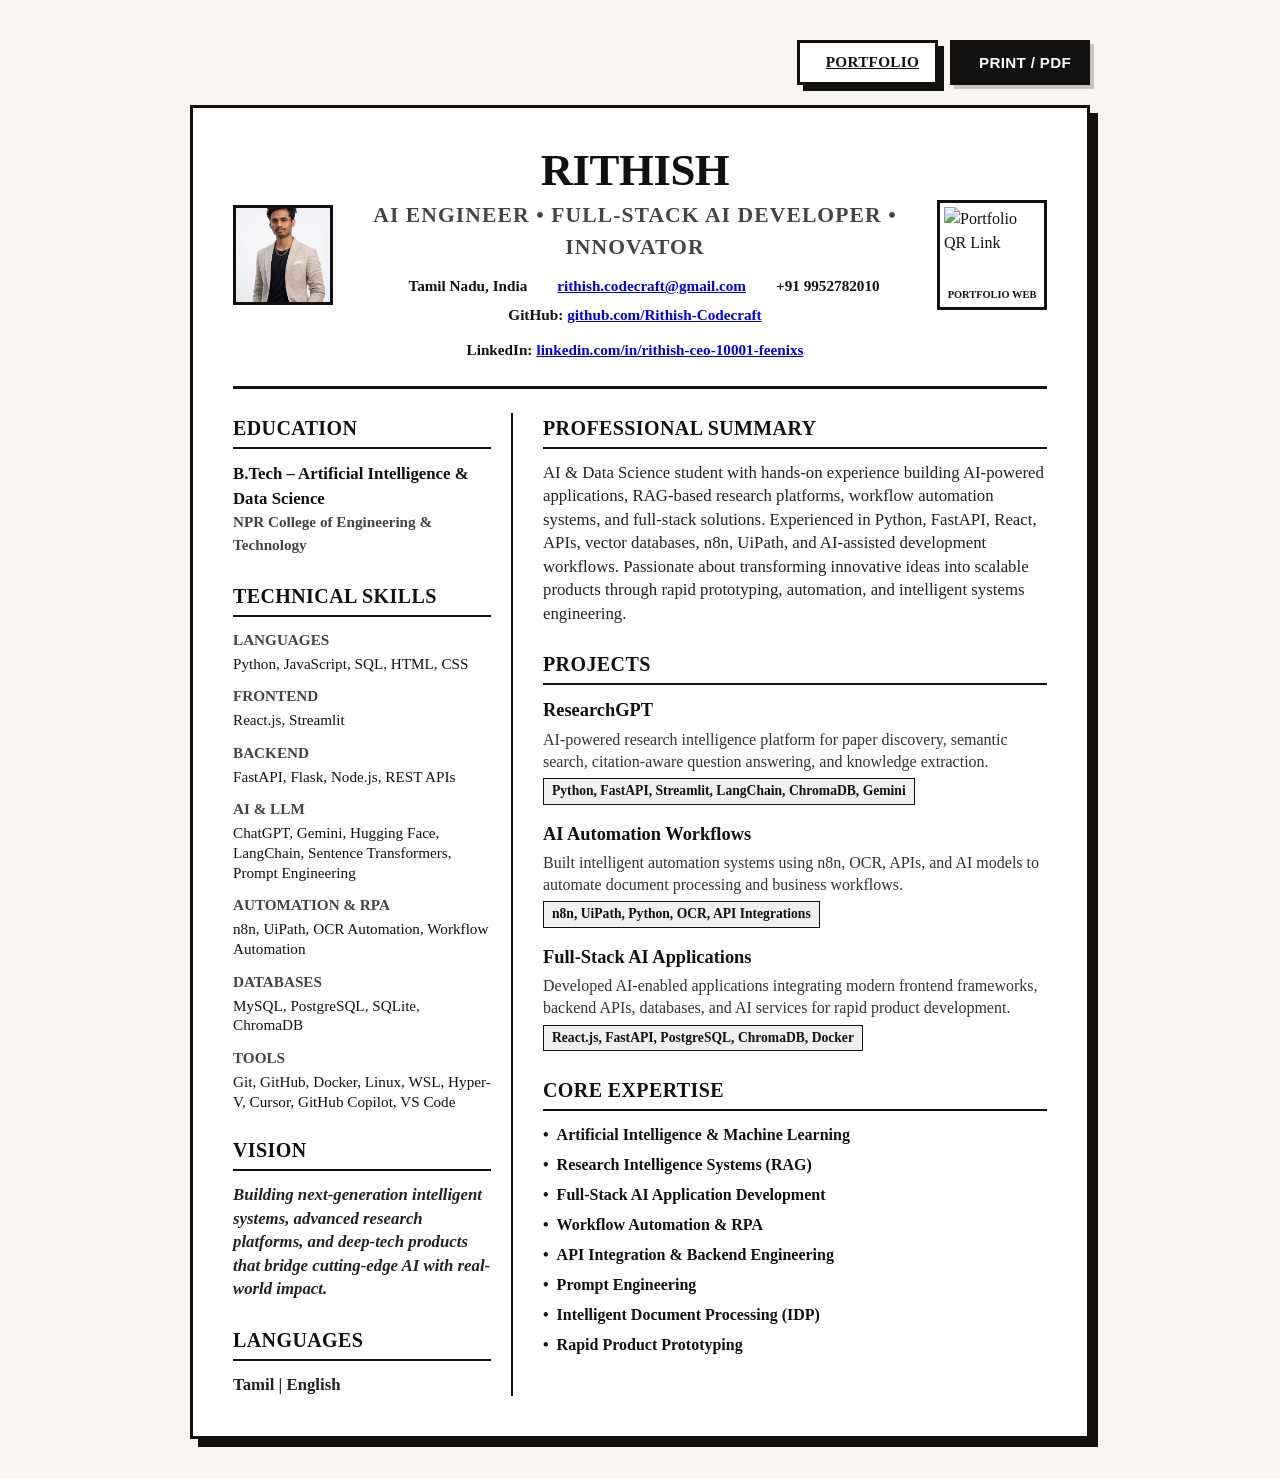
==== resume.html @ 2e0fb639 "Create resume.html with profile photo and QR code and link it in the navbar" ====
<!DOCTYPE html>
<html lang="en">
<head>
    <meta charset="UTF-8">
    <meta name="viewport" content="width=device-width, initial-scale=1.0">
    <title>Rithish | Professional Resume</title>
    <!-- Google Fonts -->
    <link rel="preconnect" href="https://fonts.googleapis.com">
    <link rel="preconnect" href="https://fonts.gstatic.com" crossorigin>
    <link href="https://fonts.googleapis.com/css2?family=Outfit:wght@300;400;500;600;700;800&family=Plus+Jakarta+Sans:wght@300;400;500;600;700&display=swap" rel="stylesheet">
    <!-- Stylesheet Link -->
    <link rel="stylesheet" href="styles.css">
    <!-- Lucide Icons -->
    <script src="https://unpkg.com/lucide@latest"></script>
    <style>
        /* Resume Page Specific Styles */
        body {
            background-color: #f7f6f3;
            color: #111111;
            font-family: 'Times New Roman', Times, Georgia, serif;
            padding: 40px 20px;
        }

        .resume-page-container {
            max-width: 900px;
            margin: 0 auto;
            background: #ffffff;
            border: 3px solid #111111;
            padding: 40px;
            box-shadow: 8px 8px 0px #111111;
        }

        /* Print Button Floating */
        .print-btn-container {
            max-width: 900px;
            margin: 0 auto 20px auto;
            display: flex;
            justify-content: flex-end;
            gap: 12px;
        }

        /* Header Layout */
        .resume-header {
            display: grid;
            grid-template-columns: 100px 1fr 110px;
            gap: 24px;
            align-items: center;
            border-bottom: 3px solid #111111;
            padding-bottom: 24px;
            margin-bottom: 24px;
        }

        .resume-photo-wrapper {
            width: 100px;
            height: 100px;
            border: 3px solid #111111;
            overflow: hidden;
        }

        .resume-photo {
            width: 100%;
            height: 100%;
            object-fit: cover;
        }

        .resume-intro {
            text-align: center;
        }

        .resume-name {
            font-size: 2.8rem;
            font-weight: 800;
            text-transform: uppercase;
            line-height: 1;
            margin-bottom: 6px;
            letter-spacing: -0.01em;
        }

        .resume-title {
            font-size: 1.35rem;
            font-weight: 700;
            color: #444444;
            text-transform: uppercase;
            margin-bottom: 12px;
            letter-spacing: 0.05em;
        }

        .resume-meta {
            display: flex;
            flex-wrap: wrap;
            justify-content: center;
            gap: 12px;
            font-size: 0.95rem;
            font-weight: 700;
        }

        .resume-meta span {
            display: inline-flex;
            align-items: center;
            gap: 4px;
        }

        .resume-qr-wrapper {
            width: 110px;
            height: 110px;
            border: 3px solid #111111;
            padding: 4px;
            background: #ffffff;
            display: flex;
            align-items: center;
            justify-content: center;
            flex-direction: column;
        }

        .resume-qr {
            width: 100%;
            height: 100%;
            object-fit: contain;
        }

        .qr-label {
            font-size: 0.65rem;
            font-weight: 800;
            text-transform: uppercase;
            margin-top: 2px;
            text-align: center;
        }

        /* Two Column Layout */
        .resume-grid {
            display: grid;
            grid-template-columns: 280px 1fr;
            gap: 30px;
        }

        .resume-left-col {
            border-right: 2px solid #111111;
            padding-right: 20px;
        }

        .resume-section {
            margin-bottom: 24px;
        }

        .resume-section-title {
            font-size: 1.25rem;
            font-weight: 800;
            text-transform: uppercase;
            border-bottom: 2px solid #111111;
            padding-bottom: 4px;
            margin-bottom: 12px;
            letter-spacing: 0.02em;
        }

        /* Summary & Projects */
        .summary-text {
            font-size: 1.05rem;
            line-height: 1.4;
            color: #222222;
        }

        .project-item {
            margin-bottom: 16px;
        }

        .project-item-title {
            font-size: 1.15rem;
            font-weight: 800;
            margin-bottom: 4px;
        }

        .project-item-desc {
            font-size: 1rem;
            line-height: 1.35;
            color: #333333;
            margin-bottom: 6px;
        }

        .project-item-tech {
            font-size: 0.85rem;
            font-weight: 700;
            background: #f0f0f0;
            border: 1px solid #111111;
            padding: 2px 8px;
            display: inline-block;
        }

        /* Lists */
        .skill-group {
            margin-bottom: 12px;
        }

        .skill-group-name {
            font-weight: 800;
            font-size: 0.95rem;
            text-transform: uppercase;
            color: #444444;
            margin-bottom: 2px;
        }

        .skill-group-items {
            font-size: 0.95rem;
            line-height: 1.3;
        }

        .expertise-list {
            list-style: none;
        }

        .expertise-list li {
            font-size: 1rem;
            font-weight: 700;
            margin-bottom: 6px;
            display: flex;
            align-items: center;
            gap: 8px;
        }

        .expertise-list li::before {
            content: "•";
            font-weight: 800;
        }

        .education-item h4 {
            font-size: 1.05rem;
            font-weight: 800;
        }

        .education-item p {
            font-size: 0.95rem;
            font-weight: 700;
            color: #444444;
        }

        /* Print Media Styles */
        @media print {
            body {
                background: #ffffff;
                padding: 0;
            }

            .resume-page-container {
                border: none;
                box-shadow: none;
                padding: 0;
                max-width: 100%;
            }

            .print-btn-container {
                display: none;
            }
        }

        /* Responsive Layout */
        @media (max-width: 768px) {
            .resume-header {
                grid-template-columns: 1fr;
                text-align: center;
                gap: 16px;
            }

            .resume-photo-wrapper, .resume-qr-wrapper {
                margin: 0 auto;
            }

            .resume-grid {
                grid-template-columns: 1fr;
            }

            .resume-left-col {
                border-right: none;
                border-bottom: 2px solid #111111;
                padding-right: 0;
                padding-bottom: 20px;
            }
        }
    </style>
</head>
<body>
    <!-- Print Navigation -->
    <div class="print-btn-container">
        <a href="index.html" class="btn-secondary" style="font-size: 0.95rem; padding: 8px 16px;"><i data-lucide="arrow-left"></i> Portfolio</a>
        <button onclick="window.print()" class="btn-primary" style="font-size: 0.95rem; padding: 8px 16px;"><i data-lucide="printer"></i> Print / PDF</button>
    </div>

    <!-- Resume Box -->
    <div class="resume-page-container">
        <!-- Header -->
        <header class="resume-header">
            <div class="resume-photo-wrapper">
                <img src="assets/profile.png" alt="Rithish" class="resume-photo">
            </div>
            <div class="resume-intro">
                <h1 class="resume-name">Rithish</h1>
                <div class="resume-title">AI Engineer • Full-Stack AI Developer • Innovator</div>
                <div class="resume-meta">
                    <span><i data-lucide="map-pin" style="width: 14px; height: 14px;"></i> Tamil Nadu, India</span>
                    <span><i data-lucide="mail" style="width: 14px; height: 14px;"></i> <a href="mailto:rithish.codecraft@gmail.com">rithish.codecraft@gmail.com</a></span>
                    <span><i data-lucide="phone" style="width: 14px; height: 14px;"></i> +91 9952782010</span>
                </div>
                <div class="resume-meta" style="margin-top: 6px;">
                    <span>GitHub: <a href="https://github.com/Rithish-Codecraft" target="_blank">github.com/Rithish-Codecraft</a></span>
                    <span>LinkedIn: <a href="https://www.linkedin.com/in/rithish-ceo-10001-feenixs" target="_blank">linkedin.com/in/rithish-ceo-10001-feenixs</a></span>
                </div>
            </div>
            <div class="resume-qr-wrapper">
                <img src="https://api.qrserver.com/v1/create-qr-code/?size=90x90&data=https://rithish-portfolio-beige.vercel.app/" alt="Portfolio QR Link" class="resume-qr">
                <div class="qr-label">Portfolio Web</div>
            </div>
        </header>

        <!-- Two Column Grid -->
        <div class="resume-grid">
            <!-- Left Column -->
            <aside class="resume-left-col">
                <!-- Education -->
                <div class="resume-section">
                    <h3 class="resume-section-title">Education</h3>
                    <div class="education-item">
                        <h4>B.Tech – Artificial Intelligence & Data Science</h4>
                        <p>NPR College of Engineering & Technology</p>
                    </div>
                </div>

                <!-- Skills -->
                <div class="resume-section">
                    <h3 class="resume-section-title">Technical Skills</h3>
                    
                    <div class="skill-group">
                        <div class="skill-group-name">Languages</div>
                        <div class="skill-group-items">Python, JavaScript, SQL, HTML, CSS</div>
                    </div>

                    <div class="skill-group">
                        <div class="skill-group-name">Frontend</div>
                        <div class="skill-group-items">React.js, Streamlit</div>
                    </div>

                    <div class="skill-group">
                        <div class="skill-group-name">Backend</div>
                        <div class="skill-group-items">FastAPI, Flask, Node.js, REST APIs</div>
                    </div>

                    <div class="skill-group">
                        <div class="skill-group-name">AI & LLM</div>
                        <div class="skill-group-items">ChatGPT, Gemini, Hugging Face, LangChain, Sentence Transformers, Prompt Engineering</div>
                    </div>

                    <div class="skill-group">
                        <div class="skill-group-name">Automation & RPA</div>
                        <div class="skill-group-items">n8n, UiPath, OCR Automation, Workflow Automation</div>
                    </div>

                    <div class="skill-group">
                        <div class="skill-group-name">Databases</div>
                        <div class="skill-group-items">MySQL, PostgreSQL, SQLite, ChromaDB</div>
                    </div>

                    <div class="skill-group">
                        <div class="skill-group-name">Tools</div>
                        <div class="skill-group-items">Git, GitHub, Docker, Linux, WSL, Hyper-V, Cursor, GitHub Copilot, VS Code</div>
                    </div>
                </div>

                <!-- Vision -->
                <div class="resume-section">
                    <h3 class="resume-section-title">Vision</h3>
                    <p class="summary-text" style="font-weight: 700; font-style: italic;">
                        Building next-generation intelligent systems, advanced research platforms, and deep-tech products that bridge cutting-edge AI with real-world impact.
                    </p>
                </div>

                <!-- Languages -->
                <div class="resume-section" style="margin-bottom: 0;">
                    <h3 class="resume-section-title">Languages</h3>
                    <p class="summary-text" style="font-weight: 700;">Tamil | English</p>
                </div>
            </aside>

            <!-- Right Column -->
            <main class="resume-right-col">
                <!-- Summary -->
                <div class="resume-section">
                    <h3 class="resume-section-title">Professional Summary</h3>
                    <p class="summary-text">
                        AI & Data Science student with hands-on experience building AI-powered applications, RAG-based research platforms, workflow automation systems, and full-stack solutions. Experienced in Python, FastAPI, React, APIs, vector databases, n8n, UiPath, and AI-assisted development workflows. Passionate about transforming innovative ideas into scalable products through rapid prototyping, automation, and intelligent systems engineering.
                    </p>
                </div>

                <!-- Projects -->
                <div class="resume-section">
                    <h3 class="resume-section-title">Projects</h3>
                    
                    <div class="project-item">
                        <div class="project-item-title">ResearchGPT</div>
                        <p class="project-item-desc">
                            AI-powered research intelligence platform for paper discovery, semantic search, citation-aware question answering, and knowledge extraction.
                        </p>
                        <span class="project-item-tech">Python, FastAPI, Streamlit, LangChain, ChromaDB, Gemini</span>
                    </div>

                    <div class="project-item">
                        <div class="project-item-title">AI Automation Workflows</div>
                        <p class="project-item-desc">
                            Built intelligent automation systems using n8n, OCR, APIs, and AI models to automate document processing and business workflows.
                        </p>
                        <span class="project-item-tech">n8n, UiPath, Python, OCR, API Integrations</span>
                    </div>

                    <div class="project-item" style="margin-bottom: 0;">
                        <div class="project-item-title">Full-Stack AI Applications</div>
                        <p class="project-item-desc">
                            Developed AI-enabled applications integrating modern frontend frameworks, backend APIs, databases, and AI services for rapid product development.
                        </p>
                        <span class="project-item-tech">React.js, FastAPI, PostgreSQL, ChromaDB, Docker</span>
                    </div>
                </div>

                <!-- Core Expertise -->
                <div class="resume-section" style="margin-bottom: 0;">
                    <h3 class="resume-section-title">Core Expertise</h3>
                    <ul class="expertise-list">
                        <li>Artificial Intelligence & Machine Learning</li>
                        <li>Research Intelligence Systems (RAG)</li>
                        <li>Full-Stack AI Application Development</li>
                        <li>Workflow Automation & RPA</li>
                        <li>API Integration & Backend Engineering</li>
                        <li>Prompt Engineering</li>
                        <li>Intelligent Document Processing (IDP)</li>
                        <li>Rapid Product Prototyping</li>
                    </ul>
                </div>
            </main>
        </div>
    </div>

    <script>
        // Initialize Lucide Icons
        lucide.createIcons();
    </script>
</body>
</html>
---- styles.css ----
/* CSS Variables - Light Academic / Neo-Brutalist Theme */
:root {
    --bg-base: #f7f6f3;       /* Soft paper off-white */
    --bg-surface: #ffffff;    /* Pure white panels */
    --border-color: #111111;  /* High contrast black */
    --border-width: 3px;
    
    --primary: #111111;
    --primary-light: #eaeaea;
    --accent: #2563eb;        /* Classic academic blue */
    
    --text-primary: #111111;
    --text-secondary: #222222;
    --text-muted: #555555;
    
    --font-family: 'Times New Roman', Times, Georgia, serif;
    
    --transition-fast: 0.15s ease;
    --transition-smooth: 0.3s cubic-bezier(0.16, 1, 0.3, 1);
    
    --shadow-offset: 6px;
    --shadow-flat: var(--shadow-offset) var(--shadow-offset) 0px var(--border-color);
    --shadow-flat-hover: 9px 9px 0px var(--border-color);
    
    --border-radius: 0px;     /* Sharp corners for authentic neo-brutalist / academic look */
}

/* Reset & Base Styles */
* {
    margin: 0;
    padding: 0;
    box-sizing: border-box;
}

html {
    scroll-behavior: smooth;
    font-size: 16px;
}

body {
    background-color: var(--bg-base);
    color: var(--text-primary);
    font-family: var(--font-family);
    line-height: 1.5;
    overflow-x: hidden;
}

/* Scrollbar styling */
::-webkit-scrollbar {
    width: 12px;
}
::-webkit-scrollbar-track {
    background: var(--bg-base);
    border-left: var(--border-width) solid var(--border-color);
}
::-webkit-scrollbar-thumb {
    background: var(--border-color);
    border: 2px solid var(--bg-base);
}

/* Header Navigation */
.navbar {
    position: fixed;
    top: 0;
    left: 0;
    width: 100%;
    z-index: 100;
    background: var(--bg-surface);
    border-bottom: var(--border-width) solid var(--border-color);
    height: 80px;
    display: flex;
    align-items: center;
}

.nav-container {
    width: 100%;
    max-width: 1200px;
    margin: 0 auto;
    padding: 0 24px;
    display: flex;
    align-items: center;
    justify-content: space-between;
}

.logo {
    font-size: 1.7rem;
    font-weight: 800;
    text-transform: uppercase;
    letter-spacing: -0.02em;
    color: var(--text-primary);
    border: var(--border-width) solid var(--border-color);
    padding: 4px 12px;
    background: var(--bg-surface);
    box-shadow: 3px 3px 0px var(--border-color);
}

.nav-links {
    display: flex;
    align-items: center;
    gap: 24px;
}

.nav-item {
    font-weight: 700;
    font-size: 1.1rem;
    padding: 6px 12px;
    border: 1px solid transparent;
    display: inline-flex;
    align-items: center;
    justify-content: center;
}

.nav-item.nav-icon i {
    width: 20px;
    height: 20px;
}

.nav-item:hover {
    border: var(--border-width) solid var(--border-color);
    background: var(--bg-base);
}

/* Container & Spacing */
.container {
    width: 100%;
    max-width: 1200px;
    margin: 0 auto;
    padding: 0 24px;
}

.section-padding {
    padding: 100px 0;
    border-bottom: var(--border-width) solid var(--border-color);
}

.section-header {
    margin-bottom: 60px;
    border-left: 8px solid var(--border-color);
    padding-left: 20px;
}

.section-tag {
    font-size: 0.9rem;
    font-weight: 700;
    text-transform: uppercase;
    letter-spacing: 0.05em;
    color: var(--text-muted);
    margin-bottom: 4px;
    display: block;
}

.section-title {
    font-size: 2.8rem;
    font-weight: 800;
    line-height: 1.1;
}

.section-subtitle {
    font-size: 1.2rem;
    color: var(--text-muted);
    margin-top: 10px;
}

/* Neo-Brutalist Professional Cards */
.glass-panel {
    background: var(--bg-surface);
    border: var(--border-width) solid var(--border-color);
    border-radius: var(--border-radius);
    padding: 30px;
    box-shadow: var(--shadow-flat);
    transition: var(--transition-fast);
}

.glass-panel:hover {
    transform: translate(-3px, -3px);
    box-shadow: var(--shadow-flat-hover);
}

/* Buttons */
.btn-primary, .btn-secondary, .btn-primary-outline {
    display: inline-flex;
    align-items: center;
    gap: 10px;
    padding: 12px 28px;
    font-size: 1.1rem;
    font-weight: 800;
    text-transform: uppercase;
    letter-spacing: 0.02em;
    cursor: pointer;
    border: var(--border-width) solid var(--border-color);
    border-radius: var(--border-radius);
    transition: var(--transition-fast);
}

.btn-primary {
    background: var(--border-color);
    color: #fff;
    box-shadow: 4px 4px 0px rgba(0,0,0,0.2);
}

.btn-primary:hover {
    background: var(--bg-surface);
    color: var(--text-primary);
    transform: translate(-2px, -2px);
    box-shadow: var(--shadow-flat);
}

.btn-secondary {
    background: var(--bg-surface);
    color: var(--text-primary);
    box-shadow: var(--shadow-flat);
}

.btn-secondary:hover {
    transform: translate(-3px, -3px);
    box-shadow: var(--shadow-flat-hover);
}

.btn-primary-outline {
    background: transparent;
    color: var(--text-primary);
}

.btn-primary-outline:hover {
    background: var(--border-color);
    color: #fff;
}

/* Hero Section */
.hero {
    min-height: 100vh;
    display: flex;
    align-items: center;
    padding-top: 120px;
    padding-bottom: 80px;
    border-bottom: var(--border-width) solid var(--border-color);
}

.hero-container {
    display: grid;
    grid-template-columns: 1.1fr 0.9fr;
    gap: 50px;
    align-items: center;
}

.hero-content {
    display: flex;
    flex-direction: column;
    align-items: flex-start;
}

.badge {
    display: inline-flex;
    align-items: center;
    gap: 8px;
    border: var(--border-width) solid var(--border-color);
    padding: 6px 16px;
    font-size: 0.95rem;
    font-weight: 800;
    background: var(--bg-surface);
    color: var(--text-primary);
    margin-bottom: 24px;
    box-shadow: 3px 3px 0px var(--border-color);
}

.pulse-dot {
    width: 10px;
    height: 10px;
    background: var(--border-color);
}

.hero-title {
    font-size: 4.2rem;
    font-weight: 800;
    line-height: 1.05;
    margin-bottom: 16px;
}

.hero-subtitle {
    font-size: 2rem;
    font-weight: 700;
    color: var(--text-muted);
    margin-bottom: 24px;
}

.hero-description {
    font-size: 1.25rem;
    color: var(--text-secondary);
    margin-bottom: 32px;
}

.hero-tags {
    display: flex;
    flex-wrap: wrap;
    gap: 10px;
    margin-bottom: 36px;
}

.hero-tags span {
    background: var(--bg-surface);
    border: var(--border-width) solid var(--border-color);
    padding: 6px 16px;
    font-size: 0.95rem;
    font-weight: 800;
    color: var(--text-primary);
    box-shadow: 2px 2px 0px var(--border-color);
}

.hero-actions {
    display: flex;
    gap: 16px;
    margin-bottom: 40px;
}

.social-links {
    display: flex;
    gap: 16px;
}

.social-links a {
    width: 48px;
    height: 48px;
    background: var(--bg-surface);
    border: var(--border-width) solid var(--border-color);
    display: flex;
    align-items: center;
    justify-content: center;
    color: var(--text-primary);
    box-shadow: 3px 3px 0px var(--border-color);
}

.social-links a:hover {
    transform: translate(-2px, -2px);
    box-shadow: 5px 5px 0px var(--border-color);
    background: var(--primary-light);
}

.hero-visual {
    display: flex;
    justify-content: center;
    align-items: center;
}

.image-wrapper {
    position: relative;
    width: 330px;
    height: 440px;
    border: var(--border-width) solid var(--border-color);
    box-shadow: var(--shadow-flat);
    background: var(--bg-surface);
}

.profile-img {
    width: 100%;
    height: 100%;
    object-fit: cover;
    display: block;
}

/* About Section */
.about-grid {
    display: grid;
    grid-template-columns: 1.1fr 0.9fr;
    gap: 40px;
    align-items: start;
}

.about-text-card {
    padding: 40px;
}

.about-text-card h3 {
    font-size: 2rem;
    font-weight: 800;
    margin-bottom: 20px;
    border-bottom: 2px solid var(--border-color);
    padding-bottom: 10px;
}

.about-text-card p {
    font-size: 1.15rem;
    color: var(--text-secondary);
    margin-bottom: 20px;
}

.about-stats-grid {
    display: flex;
    flex-direction: column;
    gap: 20px;
}

.stat-card {
    display: flex;
    align-items: center;
    gap: 20px;
}

.stat-icon {
    width: 56px;
    height: 56px;
    background: var(--border-color);
    color: #fff;
    display: flex;
    align-items: center;
    justify-content: center;
    font-size: 1.6rem;
    border: var(--border-width) solid var(--border-color);
}

.stat-info h4 {
    font-size: 1.25rem;
    font-weight: 800;
}

.stat-info p {
    font-size: 1.05rem;
    font-weight: 700;
}

.stat-info .sub-text {
    font-size: 0.9rem;
    color: var(--text-muted);
}

/* Technical Skills Grid */
.skills-grid-all {
    display: grid;
    grid-template-columns: repeat(auto-fill, minmax(280px, 1fr));
    gap: 24px;
}

.skill-card-neo {
    background: var(--bg-surface);
    border: var(--border-width) solid var(--border-color);
    padding: 24px;
    box-shadow: 4px 4px 0px var(--border-color);
    transition: var(--transition-fast);
}

.skill-card-neo:hover {
    transform: translate(-3px, -3px);
    box-shadow: 7px 7px 0px var(--border-color);
}

.skill-card-neo h3 {
    font-size: 1.3rem;
    font-weight: 800;
    border-bottom: 2px solid var(--border-color);
    padding-bottom: 8px;
    margin-bottom: 16px;
    display: flex;
    align-items: center;
    gap: 8px;
}

.skill-card-neo h3 i {
    width: 20px;
    height: 20px;
}

.skill-list-neo {
    display: flex;
    flex-wrap: wrap;
    gap: 8px;
}

.skill-item-neo {
    background: var(--bg-base);
    border: 1px solid var(--border-color);
    padding: 4px 10px;
    font-size: 0.9rem;
    font-weight: 700;
    color: var(--text-primary);
}

/* Projects Section */
.projects-grid {
    display: grid;
    grid-template-columns: repeat(auto-fit, minmax(320px, 1fr));
    gap: 30px;
}

.project-card {
    display: flex;
    flex-direction: column;
    justify-content: space-between;
}

.project-header {
    display: flex;
    align-items: center;
    gap: 16px;
    margin-bottom: 20px;
}

.project-icon {
    width: 48px;
    height: 48px;
    background: var(--border-color);
    color: #fff;
    display: flex;
    align-items: center;
    justify-content: center;
}

.project-title {
    font-size: 1.7rem;
    font-weight: 800;
}

.project-description {
    font-size: 1.15rem;
    color: var(--text-secondary);
    margin-bottom: 24px;
}

.project-features {
    margin-bottom: 24px;
}

.project-features h4 {
    font-size: 1.1rem;
    font-weight: 800;
    margin-bottom: 12px;
}

.project-features ul {
    list-style: none;
}

.project-features li {
    display: flex;
    align-items: flex-start;
    gap: 8px;
    font-size: 1.05rem;
    margin-bottom: 8px;
    color: var(--text-secondary);
}

.project-features li i {
    color: var(--border-color);
    margin-top: 4px;
    flex-shrink: 0;
}

.project-tags {
    display: flex;
    flex-wrap: wrap;
    gap: 8px;
    margin-top: auto;
}

.project-tags span {
    background: var(--bg-base);
    border: 1px solid var(--border-color);
    padding: 4px 10px;
    font-size: 0.85rem;
    font-weight: 700;
}

/* Vision & Philosophy */
.vision-grid {
    display: grid;
    grid-template-columns: 1fr 1fr;
    gap: 40px;
}

.strengths-wrapper h3 {
    font-size: 2rem;
    font-weight: 800;
    margin-bottom: 30px;
}

.strengths-list {
    display: flex;
    flex-direction: column;
    gap: 24px;
}

.strength-item {
    display: flex;
    gap: 16px;
}

.strength-icon {
    width: 48px;
    height: 48px;
    background: var(--border-color);
    color: #fff;
    display: flex;
    align-items: center;
    justify-content: center;
    flex-shrink: 0;
}

.strength-content h4 {
    font-size: 1.3rem;
    font-weight: 800;
    margin-bottom: 4px;
}

.strength-content p {
    font-size: 1.05rem;
    color: var(--text-secondary);
}

.vision-card-wrap {
    display: flex;
    flex-direction: column;
    justify-content: space-between;
    background: var(--bg-surface);
}

.vision-header {
    display: flex;
    align-items: center;
    gap: 16px;
    margin-bottom: 24px;
}

.vision-header h3 {
    font-size: 1.7rem;
    font-weight: 800;
}

.vision-statement {
    font-size: 1.4rem;
    font-weight: 700;
    line-height: 1.4;
    font-style: italic;
    margin-bottom: 30px;
    border-left: 4px solid var(--border-color);
    padding-left: 16px;
}

.vision-interests h4 {
    font-size: 1.05rem;
    font-weight: 800;
    text-transform: uppercase;
    color: var(--text-muted);
    margin-bottom: 12px;
}

.interest-chips {
    display: flex;
    flex-wrap: wrap;
    gap: 8px;
}

.interest-chips span {
    background: var(--primary-light);
    border: 1px solid var(--border-color);
    padding: 6px 14px;
    font-size: 0.95rem;
    font-weight: 700;
}

/* Contact Section */
.contact-grid {
    display: grid;
    grid-template-columns: 0.85fr 1.15fr;
    gap: 40px;
}

.contact-info-panel h3, .contact-form-panel h3 {
    font-size: 2rem;
    font-weight: 800;
    margin-bottom: 20px;
}

.contact-lead-text {
    font-size: 1.15rem;
    color: var(--text-secondary);
    margin-bottom: 30px;
}

.contact-details {
    display: flex;
    flex-direction: column;
    gap: 24px;
    margin-bottom: 40px;
}

.contact-detail-item {
    display: flex;
    gap: 16px;
}

.contact-detail-item i {
    width: 24px;
    height: 24px;
    color: var(--border-color);
    margin-top: 4px;
}

.contact-detail-item h5 {
    font-size: 0.9rem;
    text-transform: uppercase;
    color: var(--text-muted);
    font-weight: 800;
}

.contact-detail-item a, .contact-detail-item p {
    font-size: 1.15rem;
    font-weight: 700;
}

.contact-socials h4 {
    font-size: 1.1rem;
    font-weight: 800;
    margin-bottom: 16px;
}

.contact-socials .social-icons {
    display: flex;
    gap: 12px;
}

.social-icon-btn {
    display: inline-flex;
    align-items: center;
    gap: 8px;
    padding: 10px 18px;
    background: var(--bg-surface);
    border: var(--border-width) solid var(--border-color);
    font-size: 1rem;
    font-weight: 800;
    text-transform: uppercase;
    box-shadow: 3px 3px 0px var(--border-color);
}

.social-icon-btn:hover {
    transform: translate(-2px, -2px);
    box-shadow: 5px 5px 0px var(--border-color);
}

.form-group {
    margin-bottom: 24px;
}

.form-group label {
    display: block;
    font-size: 1.05rem;
    font-weight: 800;
    margin-bottom: 8px;
}

.form-group input, .form-group textarea {
    width: 100%;
    padding: 12px 16px;
    background: var(--bg-surface);
    border: var(--border-width) solid var(--border-color);
    font-family: var(--font-family);
    font-size: 1.1rem;
    font-weight: 700;
    color: var(--text-primary);
}

.form-group input:focus, .form-group textarea:focus {
    outline: none;
    background: var(--bg-base);
}

.form-feedback-message {
    margin-top: 20px;
    padding: 14px;
    font-weight: 700;
    border: var(--border-width) solid var(--border-color);
    display: none;
    box-shadow: 3px 3px 0px var(--border-color);
}

.form-feedback-message.success {
    display: block;
    background: #e6f4ea;
    color: #137333;
}

.form-feedback-message.error {
    display: block;
    background: #fce8e6;
    color: #c5221f;
}

/* Footer */
.footer {
    border-top: var(--border-width) solid var(--border-color);
    background: var(--bg-surface);
    padding: 40px 0;
}

.footer-content {
    display: flex;
    justify-content: space-between;
    align-items: center;
    font-size: 1rem;
    font-weight: 700;
}

.footer-links a {
    border-bottom: 2px solid var(--border-color);
}

/* Scroll indicator & helper tags */
.scroll-indicator {
    display: none; /* Removed for clean brutalist layout */
}

/* Particle Canvas - Subtle grid drawing instead of drift nodes */
#particle-canvas {
    position: fixed;
    top: 0;
    left: 0;
    width: 100%;
    height: 100%;
    z-index: -1;
    pointer-events: none;
    background-color: var(--bg-base);
}

/* Reveal on scroll styling */
.reveal {
    opacity: 0;
    transform: translateY(20px);
    transition: opacity 0.5s ease, transform 0.5s ease;
}

.reveal.active {
    opacity: 1;
    transform: translateY(0);
}

/* Responsiveness */
@media (max-width: 992px) {
    .hero-container {
        grid-template-columns: 1fr;
        text-align: center;
        gap: 40px;
    }
    .hero-content {
        align-items: center;
    }
    .hero-title {
        font-size: 3.2rem;
    }
    .hero-visual {
        order: -1;
    }
    .about-grid, .projects-grid, .vision-grid, .contact-grid {
        grid-template-columns: 1fr;
    }
}

@media (max-width: 768px) {
    .nav-links {
        display: none;
        flex-direction: column;
        position: absolute;
        top: 80px;
        left: 0;
        width: 100%;
        background: var(--bg-surface);
        padding: 30px;
        gap: 20px;
        border-bottom: var(--border-width) solid var(--border-color);
    }
    .nav-links.mobile-active {
        display: flex;
    }
    .mobile-nav-toggle {
        display: block;
    }
    .section-title {
        font-size: 2.2rem;
    }
}
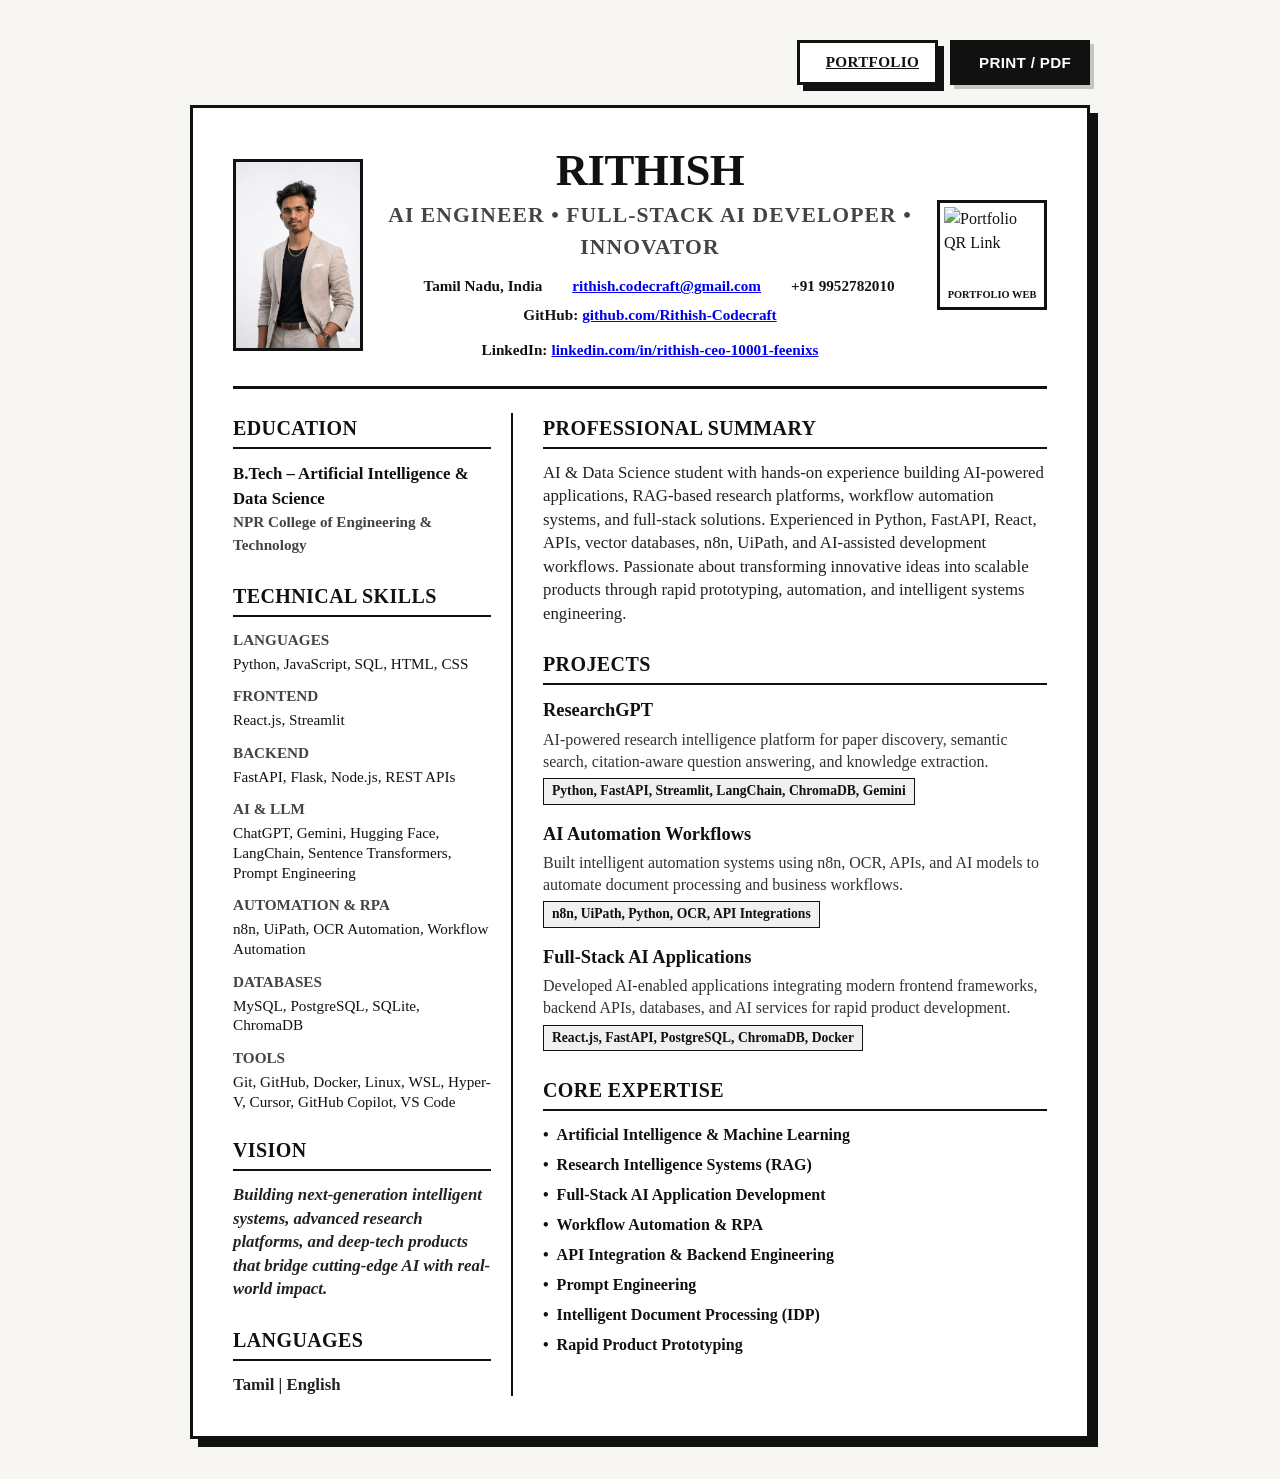
==== commit d09c6471: "Resize resume photo and make the frame adapt to the original aspect ratio" ====
--- a/resume.html
+++ b/resume.html
@@ -42,7 +42,7 @@
         /* Header Layout */
         .resume-header {
             display: grid;
-            grid-template-columns: 100px 1fr 110px;
+            grid-template-columns: 130px 1fr 110px;
             gap: 24px;
             align-items: center;
             border-bottom: 3px solid #111111;
@@ -51,16 +51,16 @@
         }
 
         .resume-photo-wrapper {
-            width: 100px;
-            height: 100px;
+            width: 130px;
             border: 3px solid #111111;
             overflow: hidden;
+            display: flex;
         }
 
         .resume-photo {
             width: 100%;
-            height: 100%;
-            object-fit: cover;
+            height: auto;
+            display: block;
         }
 
         .resume-intro {
